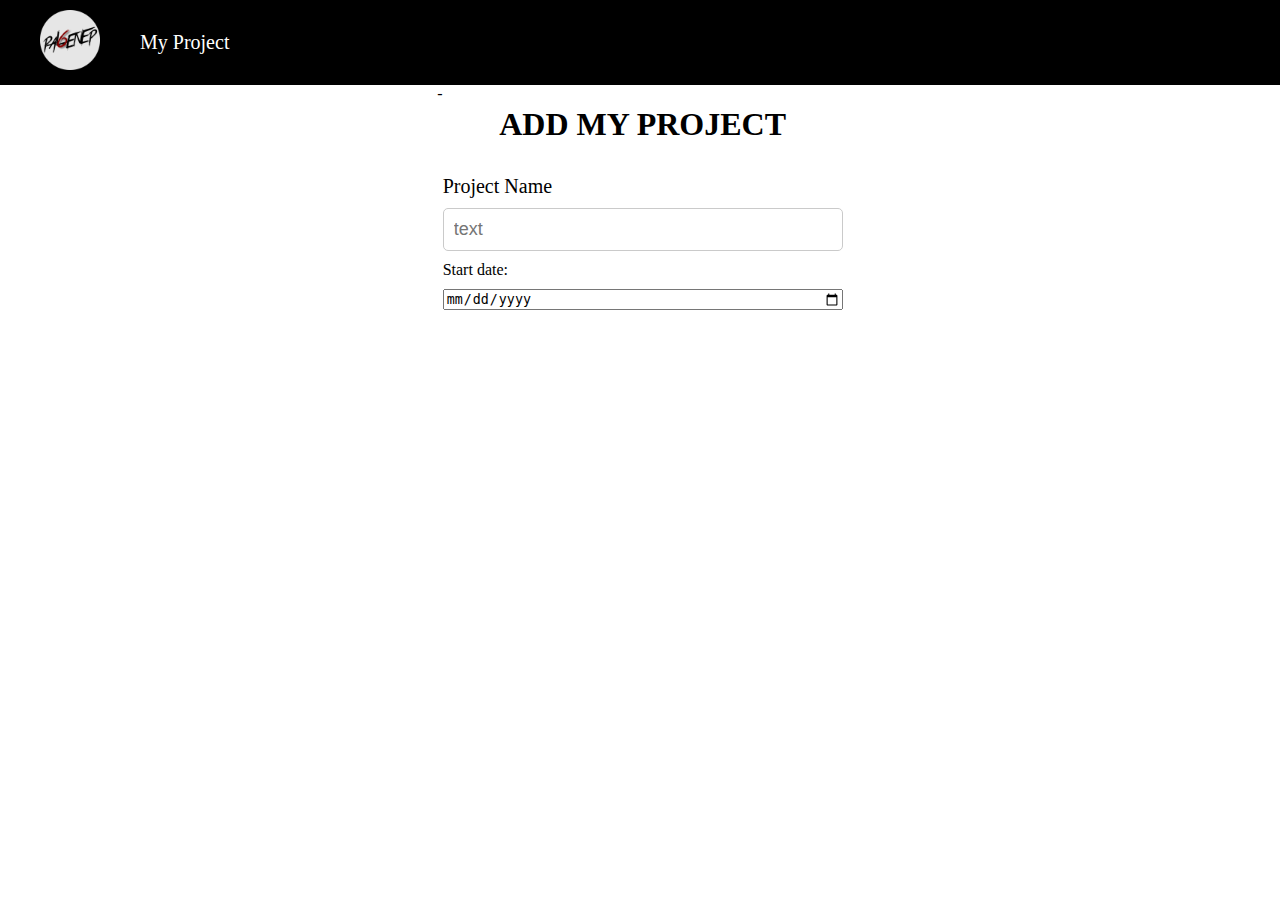
==== projek.html @ 607c0e58 "update" ====
<!DOCTYPE html>
<html lang="en">
  <head>
    <meta charset="UTF-8" />
    <meta name="viewport" content="width=device-width, initial-scale=1.0" />
    <title>My Project</title>
    <link rel="icon" href="gambar.jpg" />
    <link rel="stylesheet" href="style.css" />
    <link rel="stylesheet" href="projek.css" />
  </head>
  <body>
    <nav>
      <div class="navbar-left">
        <a href="#">
          <img class="web-logo" src="logoweb.jpg" alt="web logo" />
        </a>
        <ul class="navbar-links">
          <li>
            <a href="projek.html" class="link">My Project</a>
          </li>
        </ul>
      </div>
    </nav>
    <main class="main">
      <section class="blog-S">-
        <form class="form-container">
          <h1 class="section-title">ADD MY PROJECT</h1>

          <div class="form-field">
            <label for="input-blog-title" class="form-label"
              >Project Name</label
            >
            <input
              id="input-blog-title"
              class="form-input"
              placeholder="text"
              name="input-blog-title"
              type="text"
              required
            />
          </div>
          <div class="form-field">
            <form action="">
              <label for="date">Start date:</label>
              <input type="date" id="datepicker" required />
            </form>
          </div>
         
        </form>
      </section>
    </main>
  </body>
</html>
---- style.css ----
body {
    margin: 0;
  }
  
  /* HOME PAGE STYLES */
  
  nav {
    background-color: black;
    display: flex;
    justify-content: space-between;
    align-items: center;
    padding: 10px 40px;
  }
  
  nav a {
    font-size: 20px;
    text-decoration: none;
  }
  
  .navbar-left {
    display: flex;
    align-items: center;
  }
  
  .navbar-links {
    display: flex;
    gap: 20px;
    list-style: none;
  }
  
  .web-logo {
    width: 60px;
  }
  
  .contact-link {
    color: white;
    background-color: orangered;
    border: 1px solid orangered;
    border-radius: 5px;
    padding: 5px 20px;
  }
  
  .link-active {
    color: orangered;
    font-weight: bold;
  }
  
  .link {
    color: white;
  }
  
  /* CONTACT ME STYLES */
  
  .contact-section {
    height: 120vh;
    display: flex;
    flex-direction: row;
    justify-content: center;
    align-items: center;
  }
  
  .contact-form {
    width: 400px;
    border: 1px solid gray;
    border-radius: 10px;
    padding: 30px;
  }
  
  .form-field {
    display: flex;
    flex-direction: column;
    margin-bottom: 10px;
    gap: 10px;
  }
  
  .form-label {
    font-size: 18px;
  }
  
  .form-input {
    border-radius: 5px;
    border: 1px solid #cacaca;
    padding: 7px;
    font-size: 18px;
  }
  
  .form-submit-button {
    color: white;
    background-color: orangered;
    border: 1px solid orangered;
    border-radius: 5px;
    padding: 5px 20px;
  }
  
  /* BLOG PAGE STYLES */
  
  .section-title {
    text-align: center;
  }
  
  .blog-form {
    margin: 30px 0;
    display: flex;
    justify-content: center;
  }
  
  .form-container {
    width: 500px;
  }
  
  .input-blog-image-group {
    width: 100%;
    height: 40px;
    font-size: 18px;
    padding: 0 8px;
    box-sizing: border-box;
    border: 1px solid #c4c4c4;
    border-radius: 5px;
  }
  
  .input-blog-image-group label {
    display: flex;
    align-items: center;
    height: 100%;
  }
  
  .form-container button {
    margin-top: 30px;
    padding: 8px 20px;
    color: white;
    background-color: orangered;
    border: none;
    border-radius: 5px;
  }
  
  .button-group {
    text-align: right;
  }
  
  hr {
    width: 80%;
  }
  
  /* BLOG LIST */
  .blog-container {
    display: flex;
    flex-direction: column;
    align-items: center;
    margin: 50px 0;
  }
  
  .blog-list {
    width: 80%;
  }
  
  .blog-list-item {
    display: flex;
    gap: 20px;
  
    border: 1px solid #c4c4c4;
    padding: 20px;
  }
  
  .blog-image {
    flex: 1;
  }
  
  .blog-image img {
    height: 100%;
    width: 100%;
  }
  
  .blog-content {
    flex: 2;
  }
  
  .btn-group {
    text-align: right;
  }
  
  .btn-edit {
    padding: 8px 20px;
    color: black;
    background-color: #cacaca;
    border: none;
    border-radius: 5px;
  }
  
  .btn-post {
    padding: 8px 20px;
    color: white;
    background-color: orangered;
    border: none;
    border-radius: 5px;
  }
  
  .blog-item-title {
    text-decoration: none;
  }
  
  .blog-text {
    margin: 0;
  }
---- projek.css ----
body {
    margin: 0px;
    background-color: white;
  }
  

  
  /* FORM CONTAINER */
  

  .blog-S {
    display: flex;
    justify-content: center;
  }
  
  .form-container {
    width: 400px;
  }
  
  .section-title {
    text-align: center;
  }
  
  .date {
    display: flex;
    flex-direction: column;
    box-sizing: content-box;
    gap: 50px;
  }
  .form-field {
    display: flex;
    flex-direction: column;
    margin-bottom: 10px;
    gap: 10px;
  }
  
  .form-label {
    font-size: 20px;
    margin-top: 10px;
    gap: 80px;
  }
  
  .form-input {
    border-radius: 5px;
    border: 1px solid #cacaca;
    padding: 10px;
  }
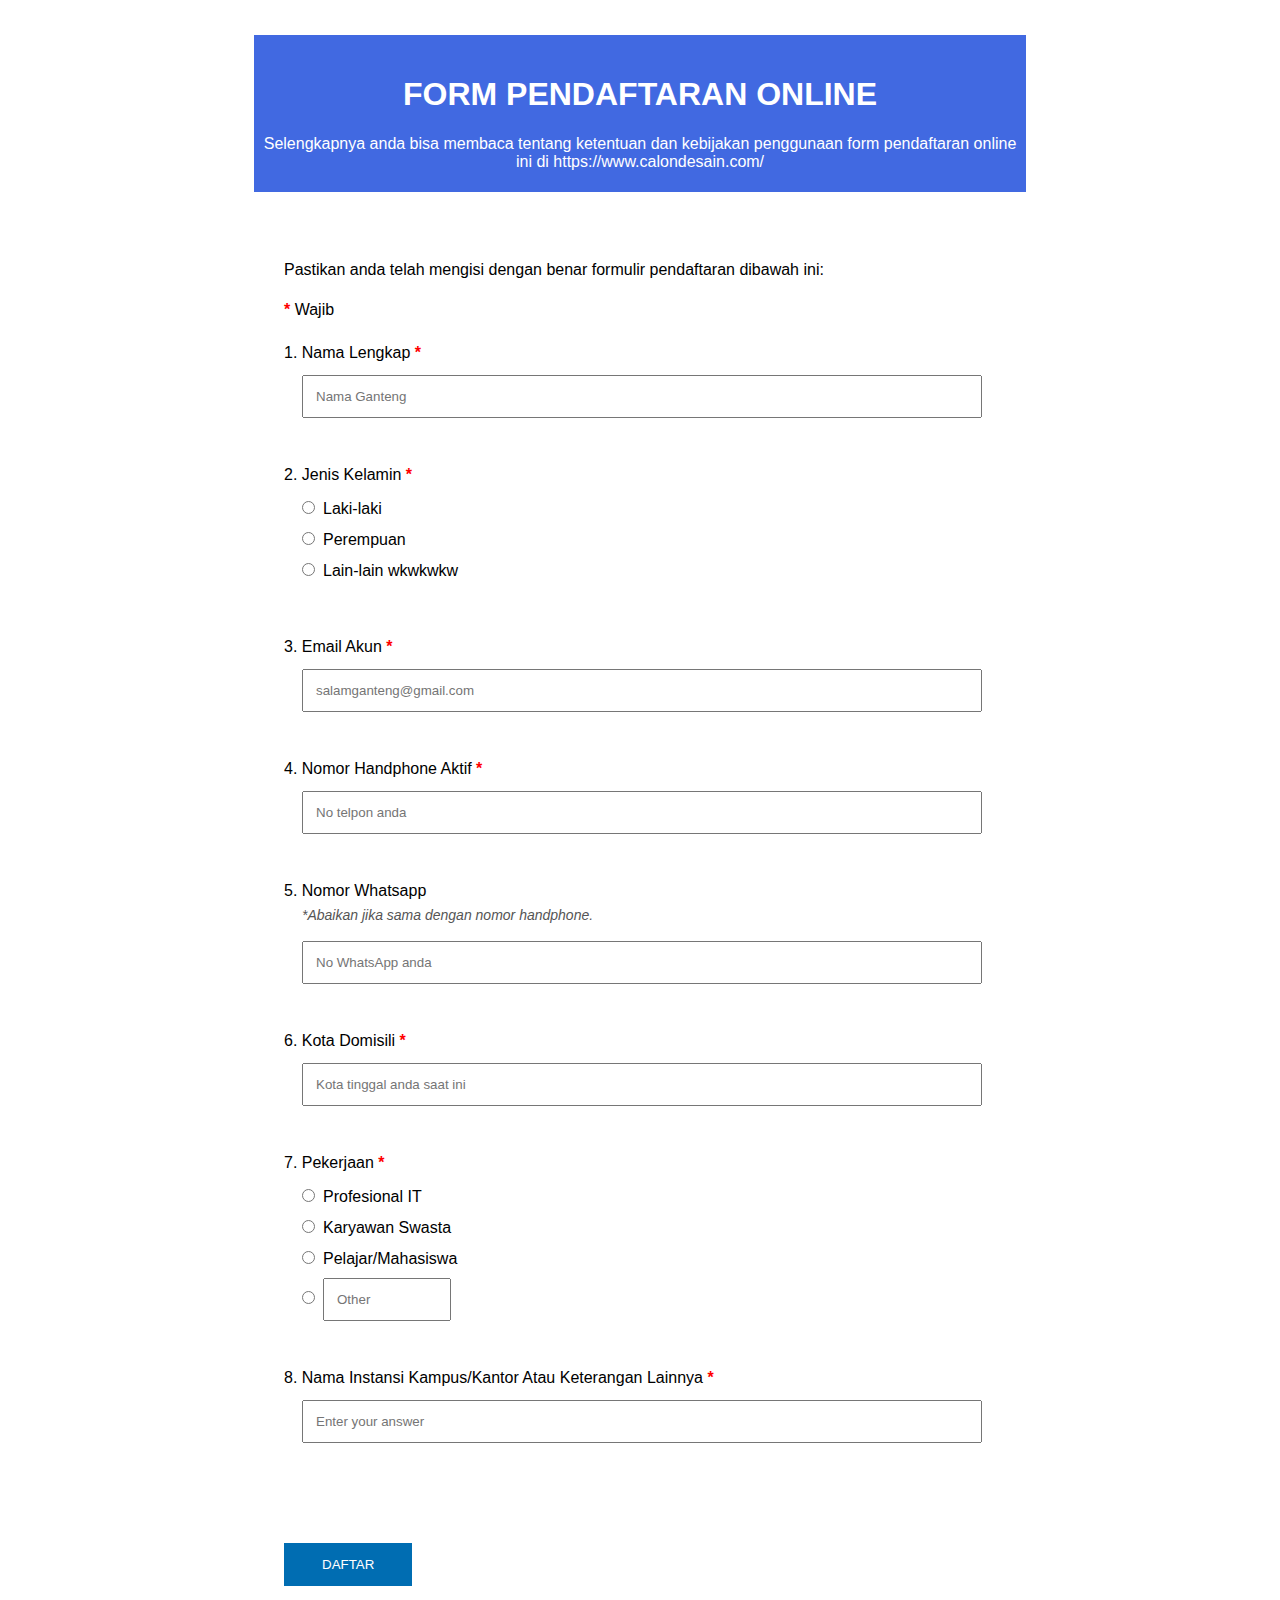
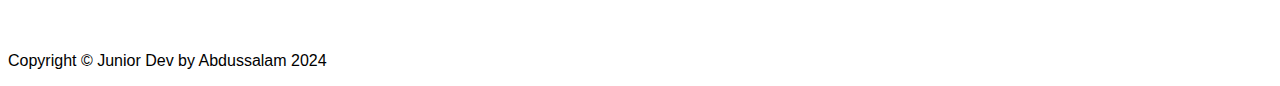
==== commit 04f410e3: "ganti tampilan" ====
--- a/projek.html
+++ b/projek.html
@@ -1,53 +1,74 @@
 <!DOCTYPE html>
 <html lang="en">
   <head>
-    <meta charset="UTF-8" />
-    <meta name="viewport" content="width=device-width, initial-scale=1.0" />
-    <title>My Project</title>
-    <link rel="icon" href="gambar.jpg" />
-    <link rel="stylesheet" href="style.css" />
-    <link rel="stylesheet" href="projek.css" />
+    <meta charset="utf-8" />
+    <meta http-equiv="X-UA-Compatible" content="IE=edge" />
+    <meta name="viewport" content="width=device-width, initial-scale=1" />
+    <link rel="stylesheet" type="text/css" href="projek.css" />
+    <title>My Projek</title>
   </head>
   <body>
-    <nav>
-      <div class="navbar-left">
-        <a href="#">
-          <img class="web-logo" src="logoweb.jpg" alt="web logo" />
-        </a>
-        <ul class="navbar-links">
-          <li>
-            <a href="projek.html" class="link">My Project</a>
-          </li>
-        </ul>
+    <div class="container">
+      <div class="header">
+        <h1>FORM PENDAFTARAN ONLINE</h1>
+        <p>Selengkapnya anda bisa membaca tentang ketentuan dan kebijakan penggunaan form pendaftaran online ini di https://www.calondesain.com/</p>
       </div>
-    </nav>
-    <main class="main">
-      <section class="blog-S">-
-        <form class="form-container">
-          <h1 class="section-title">ADD MY PROJECT</h1>
+      <div class="content">
+        <p>Pastikan anda telah mengisi dengan benar formulir pendaftaran dibawah ini:</p>
+        <span>*</span> Wajib
+        <br>
+        <br>
+        <div class="form-row">
+          <label for="nama">1. Nama Lengkap <span>*</span></label>
+          <input class="full-input" type="text" placeholder="Nama Ganteng" required>
+        </div>
+        <div class="form-row">
+          <label for="nama">2. Jenis Kelamin <span>*</span></label>
+          <input type="radio" name="gender" value="Laki-laki">Laki-laki
+          <br>
+          <input type="radio" name="gender" value="Perempuan">Perempuan
+          <br>
+          <input type="radio" name="gender" value="Perempuan">Lain-lain wkwkwkw
+        </div>
+        <div class="form-row">
+          <label for="nama">3. Email Akun <span>*</span></label>
+          <input class="full-input" type="text" placeholder="salamganteng@gmail.com" required>
+        </div>
+        <div class="form-row">
+          <label for="nama">4. Nomor Handphone Aktif <span>*</span></label>
+          <input class="full-input" type="text" placeholder="No telpon anda" required>
+        </div>
+        <div class="form-row">
+          <label for="nama">5. Nomor Whatsapp</label>
+          <p class="italic">*Abaikan jika sama dengan nomor handphone.</p>
+          <input class="full-input" type="text" placeholder="No WhatsApp anda">
+        </div>
+        <div class="form-row">
+          <label for="nama">6. Kota Domisili <span>*</span></label>
+          <input class="full-input" type="text" placeholder="Kota tinggal anda saat ini" required>
+        </div>
+        <div class="form-row">
+          <label for="nama">7. Pekerjaan <span>*</span></label>
+          <input type="radio" name="profesi">Profesional IT
+          <br>
+          <input type="radio" name="profesi">Karyawan Swasta
+          <br>
+          <input type="radio" name="profesi">Pelajar/Mahasiswa
+          <br>
+          <input type="radio" name="profesi"><input class="short-input" type="text" placeholder="Other">
+        </div>
+        <div class="form-row">
+          <label for="nama">8. Nama Instansi Kampus/Kantor Atau Keterangan Lainnya <span>*</span></label>
+          <input class="full-input" type="text" placeholder="Enter your answer" required>
+        </div>
+        <div class="form-submit">
+          <button>DAFTAR</button>
+        </div>
+      </div>
+    </div>
 
-          <div class="form-field">
-            <label for="input-blog-title" class="form-label"
-              >Project Name</label
-            >
-            <input
-              id="input-blog-title"
-              class="form-input"
-              placeholder="text"
-              name="input-blog-title"
-              type="text"
-              required
-            />
-          </div>
-          <div class="form-field">
-            <form action="">
-              <label for="date">Start date:</label>
-              <input type="date" id="datepicker" required />
-            </form>
-          </div>
-         
-        </form>
-      </section>
-    </main>
+    <footer>
+      <p>Copyright &copy; Junior Dev by Abdussalam 2024</p>
+    </footer>
   </body>
 </html>
--- a/projek.css
+++ b/projek.css
@@ -1,47 +1,80 @@
-body {
-    margin: 0px;
-    background-color: white;
+body{
+  font-family: sans-serif;
+  background-image: url('https://wallpaperaccess.com/full/895.jpg');
+  background-size: cover;
+}
+div {
+  margin-top: -15px;
+}
+.container {
+  width: 800px;
+  margin: auto;
+  margin-top: 50px;
+  padding: 0 14px;
+  box-sizing: border-box;
+}
+.header {
+  width: 100%;
+  background-color: royalblue;
+  text-align: center;
+  padding: 20px 0;
+  color: #fff;
+}
+.content {
+  background-color: #fff;
+  padding: 50px 50px 50px 30px;
+  line-height: 24px;
+}
+.content span {
+  color: red;
+  font-weight: bold;
+}
+label {
+  display: block;
+  padding: 10px 0;
+}
+.form-row {
+  padding-right: 40px;
+  margin-bottom: 50px;
+}
+.full-input {
+  width: 100%;
+  margin-left: 18px;
+  padding: 12px;
+}
+input[type=radio] {
+  margin-left: 18px;
+  margin-right: 8px;
+  margin-bottom: 14px;
+}
+.italic {
+  margin-left: 18px;
+  margin-top: -10px;
+  font-size: 14px;
+  font-style: italic;
+  color: #555;
+}
+.short-input {
+  width: 100px;
+  margin: 0 18px 0 0;
+  padding: 12px;
+}
+.form-submit {
+  margin-top: 100px;
+}
+.form-submit button {
+  padding: 14px 38px;
+  background-color:#006DB2;
+  color: #fff;
+  border: none;
+  cursor: pointer;
+}
+.form-submit button:hover {
+  background-color: #008272;
+}
+
+@media(max-width: 768px) {
+  .container {
+    width: 100%;
   }
-  
-
-  
-  /* FORM CONTAINER */
-  
-
-  .blog-S {
-    display: flex;
-    justify-content: center;
-  }
-  
-  .form-container {
-    width: 400px;
-  }
-  
-  .section-title {
-    text-align: center;
-  }
-  
-  .date {
-    display: flex;
-    flex-direction: column;
-    box-sizing: content-box;
-    gap: 50px;
-  }
-  .form-field {
-    display: flex;
-    flex-direction: column;
-    margin-bottom: 10px;
-    gap: 10px;
-  }
-  
-  .form-label {
-    font-size: 20px;
-    margin-top: 10px;
-    gap: 80px;
-  }
-  
-  .form-input {
-    border-radius: 5px;
-    border: 1px solid #cacaca;
-    padding: 10px;
-  }+}